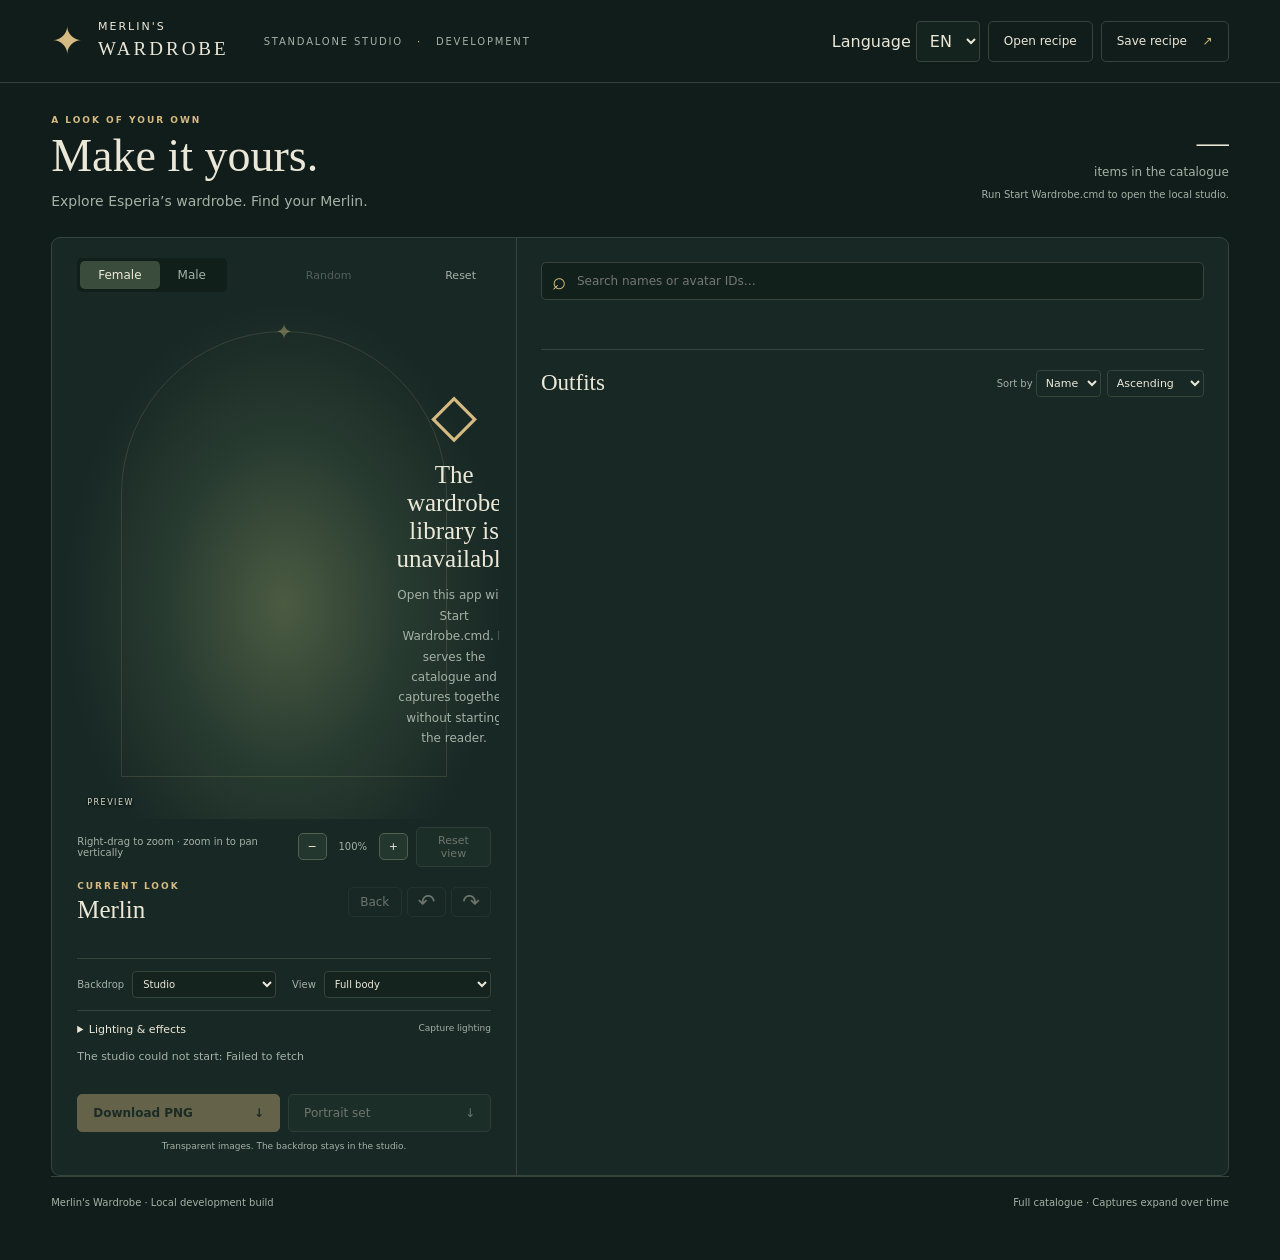
==== site/avatar_creator/index.html @ 342d86f9 "Added Merlin customization (cosmetics) - Added Merlin's Wardrobe under Cosmetics, in 2D and 3D (beta" ====
<!doctype html>
<html lang="en"><head><meta charset="utf-8"><meta name="viewport" content="width=device-width,initial-scale=1"><meta name="theme-color" content="#182825"><title>Merlin's Wardrobe</title><link rel="stylesheet" href="studio.css"><link rel="stylesheet" href="backgrounds.css">
<script>
  if (window.parent !== window && new URLSearchParams(location.search).get('embed') === 'reader') {
    const root = document.documentElement;
    root.classList.add('reader-embedded', 'reader-opening', 'reader-theme-pending');
    const host = window.parent.document.documentElement;
    const palette = getComputedStyle(host);
    const background = palette.getPropertyValue('--bg').trim();
    root.style.setProperty('--wardrobe-opening-bg', background);
    root.style.setProperty('--wardrobe-opening-accent', palette.getPropertyValue('--accent'));
    root.dataset.theme = host.dataset.theme || 'dark';
    document.querySelector('meta[name="theme-color"]').content = background;
    document.title = window.parent.document.getElementById('cosmetics-tab')?.textContent.trim() || 'Cosmetics';
    // Reuse the reader's own copies, wherever its publication keeps them.
    const shared = file => [...window.parent.document.querySelectorAll('link[rel="stylesheet"],script[src]')]
      .map(element => element.href || element.src).find(url => new URL(url).pathname.endsWith('/' + file))
      || '../reader_viewer/' + file;
    for (const file of ['reader_fonts.css', 'reader_theme.css']) {
      const link = document.createElement('link');
      link.rel = 'stylesheet';
      link.href = shared(file);
      if (file === 'reader_theme.css') {
        link.onload = () => root.classList.remove('reader-theme-pending');
        link.onerror = () => {
          // The open reader already has its palette if the shared stylesheet fails to load.
          for (const property of palette) {
            if (property.startsWith('--')) root.style.setProperty(property, palette.getPropertyValue(property));
          }
          root.classList.remove('reader-theme-pending');
        };
      }
      document.head.append(link);
    }
    const theme = document.createElement('script');
    theme.src = shared('reader_theme.js');
    document.head.append(theme);
  }
</script>
<script src="wardrobe.js" defer></script><script src="library-loader.js" defer></script><script src="buffer-view.js" defer></script><script src="clothing-fit.js" defer></script><script src="hair-fit.js" defer></script><script src="locale.js" defer></script><script src="backgrounds.js" defer></script><script src="studio.js" defer></script><script src="../scripts/config.js"></script></head>
<body>
<progress id="reader-opening" aria-label="Loading catalogue…"></progress>
<header class="masthead"><a class="brand" href="index.html" aria-label="Merlin's Wardrobe home"><span class="brand-mark" aria-hidden="true">✦</span><span>MERLIN'S <b>WARDROBE</b></span></a><span class="edition">STANDALONE STUDIO <span>·</span> DEVELOPMENT</span><div class="header-actions"><button id="load-recipe" class="quiet">Open recipe</button><button id="save-recipe" class="quiet">Save recipe <span aria-hidden="true">↗</span></button></div></header>
<main>
  <section class="intro"><div><p class="overline">A LOOK OF YOUR OWN</p><h1>Make it yours.</h1><p>Explore Esperia’s wardrobe. Find your Merlin.</p></div><div class="catalogue-stats"><strong id="total-count">—</strong><span>items in the catalogue</span><small id="capture-count">Loading your wardrobe…</small></div></section>
  <div class="workspace">
    <section class="preview-panel" aria-label="Character preview">
      <div class="preview-top"><div class="gender-switch" role="group" aria-label="Character gender"><button data-gender="female" aria-pressed="true">Female</button><button data-gender="male" aria-pressed="false">Male</button></div><button id="random" type="button" class="subtle" disabled>Random</button><button id="reset" class="subtle" title="Restore a preview-ready starting look">Reset</button></div>
      <div class="stage" id="stage"><div class="stage-decoration" aria-hidden="true">✦</div><canvas id="avatar" width="512" height="768" aria-label="Assembled character preview"></canvas><div id="empty-preview" hidden><span aria-hidden="true">◇</span><h2>Preview data is missing</h2><p>Your selections are kept in the recipe. Choose Preview-ready items or a complete look to see a finished character.</p><button id="find-ready">Choose a complete look</button></div><div id="loading" class="loading" hidden>Preparing your look…</div><div class="stage-caption"><span id="preview-kind">PREVIEW</span><span id="resolution"></span></div></div>
      <div class="preview-navigation" role="group" aria-label="Preview zoom and position"><span>Right-drag to zoom · zoom in to pan vertically</span><button id="zoom-out" type="button" aria-label="Zoom out preview">−</button><output id="zoom-value" aria-live="polite">100%</output><button id="zoom-in" type="button" aria-label="Zoom in preview">+</button><button id="reset-view" type="button" disabled>Reset view</button></div>
      <div class="look-title"><div><p class="overline">CURRENT LOOK</p><h2 id="look-title">Merlin</h2></div><div class="history"><button id="toggle-view" type="button" disabled title="Show back view">Back</button><button id="undo" aria-label="Undo selection" title="Undo" disabled>↶</button><button id="redo" aria-label="Redo selection" title="Redo" disabled>↷</button></div></div>
      <div class="poses" id="poses" role="group" aria-label="Pose"></div>
      <div class="preview-options"><label>Backdrop <select id="backdrop"><option value="studio">Studio</option><option value="light">Light</option><option value="checker">Transparency</option></select></label><label>View <select id="framing"><option value="full">Full body</option><option value="portrait">Portrait</option></select></label></div>
      <label id="fit-control" class="fit-control" hidden>Layer order <select id="clothing-fit" aria-label="Layer order"><option value="clothing">Outfit → Cloak → Back</option><option value="native">Original depth</option></select><small>Tail bases tuck beneath the cloak where it covers the outfit.</small></label>
      <label id="hair-fit-control" class="fit-control" hidden><span><input type="checkbox" id="hair-fit" checked> Keep front hair over collars</span></label>
      <details class="lighting"><summary>Lighting & effects <span id="lighting-caption">Capture lighting</span></summary><fieldset id="light-controls"><label><input type="checkbox" id="rim" checked> Rim lighting</label><label><input type="checkbox" id="bloom" checked> Bloom</label><label><input type="checkbox" id="grade" checked> Color grading</label></fieldset><p id="light-note">Effects use a fixed captured frame.</p></details>
      <p id="preview-status" role="status" aria-live="polite">Loading catalogue…</p>
      <div class="export-row"><button id="export-png" class="primary" disabled>Download PNG <span aria-hidden="true">↓</span></button><button id="export-set" disabled>Portrait set <span aria-hidden="true">↓</span></button></div><small class="export-hint">Transparent images. The backdrop stays in the studio.</small>
    </section>
    <section class="wardrobe-panel" aria-label="Wardrobe catalogue">
      <div class="catalogue-toolbar"><div class="search"><span aria-hidden="true">⌕</span><input id="search" type="search" placeholder="Search names or avatar IDs…" aria-label="Search wardrobe"></div></div>
      <nav id="categories" aria-label="Wardrobe categories"></nav>
      <div class="selection-strip" id="selection-strip" aria-label="Selected parts"></div>
      <div class="results-heading"><div><h2 id="category-title">Outfits</h2><span id="result-count"></span></div><div class="sort-controls"><label class="sort-label">Sort by <select id="sort"><option value="name">Name</option><option value="id">ID</option></select></label><select id="sort-order" aria-label="Sort order"><option value="asc">Ascending</option><option value="desc">Descending</option></select></div></div>
      <div id="color-options" class="color-options" role="group" aria-label="Item colors" hidden></div>
      <div id="items" class="item-grid"></div>
      <div id="no-items" hidden><h3>No matching items</h3><p>Try a Wardrobe starter for supported parts, clear the search, or turn off Preview-ready to browse everything.</p></div>
      <aside id="item-detail" class="item-detail" hidden></aside>
      <div id="compatibility" class="compatibility" hidden></div>
    </section>
  </div>
  <footer><span>Merlin's Wardrobe · Local development build</span><span id="coverage-note">Full catalogue · Captures expand over time</span></footer>
</main>
<input id="recipe-file" type="file" accept=".json,application/json" hidden><p id="toast" role="status" hidden></p><button id="mobile-preview" aria-label="View character preview" hidden>↑ View preview</button>
<dialog id="export-dialog"><form method="dialog"><button class="close-dialog" aria-label="Close export options">×</button><p class="overline">TAKE YOUR LOOK WITH YOU</p><h2>Export portrait set</h2><p id="export-poses"></p><p>The export includes poses available for this look and view.</p><button id="download-zip" type="button" class="primary">Download PNG set (.zip)</button><button id="download-pack" type="button">Download portrait pack (.json)</button><p id="export-status" role="status"></p></form></dialog>
</body></html>
---- site/avatar_creator/studio.css ----
:root{color-scheme:dark;--bg:#111d1b;--panel:#182825;--line:#35453c;--text:#ece8d8;--muted:#a3b2a5;--gold:#d5bb82;--green:#b8ceb5;--ink:#1a2821;font-family:Segoe UI,system-ui,sans-serif}*{box-sizing:border-box}body{margin:0;background:var(--bg);color:var(--text)}button,input,select{font:inherit}button,a,input,select{touch-action:manipulation}button{border:1px solid #506150;border-radius:5px;color:var(--text);background:#24372e;cursor:pointer;padding:11px 15px;transition:background .15s,border-color .15s}button:hover{background:#344b3d;border-color:var(--gold)}button:disabled{cursor:not-allowed;opacity:.4}button:focus-visible,input:focus-visible,select:focus-visible,a:focus-visible{outline:2px solid var(--gold);outline-offset:3px}input,select{background:#14231e;border:1px solid var(--line);color:var(--text);border-radius:4px;padding:9px}input[type=checkbox]{accent-color:var(--gold)}a{color:inherit}h1,h2,h3,p{margin:0}h1,h2,h3{font-family:Georgia,'Times New Roman',serif;font-weight:400}h1{font-size:46px;line-height:1.15;margin:5px 0 10px}h2{font-size:25px}.masthead{height:83px;padding:0 4%;border-bottom:1px solid var(--line);display:flex;align-items:center;gap:35px}.brand{display:flex;align-items:center;gap:13px;text-decoration:none;font-size:11px;letter-spacing:2px;line-height:1.5}.brand b{display:block;font-family:Georgia,serif;font-size:19px;letter-spacing:3px;font-weight:400}.brand-mark{font-size:38px;color:var(--gold)}.edition{font-size:10px;letter-spacing:1.8px;color:var(--muted)}.edition span{color:var(--gold);padding:0 9px}.header-actions{margin-left:auto;display:flex;gap:8px}.quiet{background:none;border-color:var(--line);font-size:12px}.quiet span{margin-left:12px;color:var(--gold)}main{max-width:1540px;margin:0 auto;padding:32px 4%}.intro{display:flex;justify-content:space-between;align-items:center;padding-bottom:28px}.intro>div>p:last-child{font-size:14px;color:var(--muted)}.overline{font-size:9px;font-weight:600;letter-spacing:2px;color:var(--gold)}.catalogue-stats{text-align:right;display:flex;flex-direction:column;gap:4px;font-size:12px;color:var(--muted)}.catalogue-stats strong{font-family:Georgia,serif;color:var(--text);font-size:32px;font-weight:400}.catalogue-stats small{margin-top:6px;font-size:10px}.workspace{display:grid;grid-template-columns:minmax(320px,.85fr) minmax(500px,1.3fr);align-items:start;border:1px solid var(--line);border-radius:9px;overflow:hidden;background:var(--panel)}.preview-panel{padding:20px 25px 24px;border-right:1px solid var(--line);min-width:0}.preview-top{display:flex;justify-content:space-between;align-items:center}.gender-switch{display:flex;padding:3px;background:#101f1a;border-radius:5px}.gender-switch button{padding:7px 18px;background:none;border:0;font-size:12px;color:var(--muted)}.gender-switch button[aria-pressed=true]{background:#3a4c3c;color:var(--text)}.subtle{font-size:11px;background:none;border:0;color:var(--muted)}.stage{height:510px;position:relative;overflow:hidden;background:radial-gradient(ellipse at 50% 58%,#4b5b42 0%,#283b30 39%,#182825 72%);margin:16px -8px 0;display:flex;justify-content:center;align-items:center;border-radius:180px 180px 4px 4px}.stage:before{content:'';position:absolute;inset:22px 12% 42px;border:1px solid #a6ab7430;border-radius:180px 180px 0 0;pointer-events:none}.stage-decoration{position:absolute;top:11px;font-size:21px;color:#c6b77b70}.stage canvas{height:100%;width:100%;object-fit:contain;position:relative;z-index:1;transition:transform .2s}.stage.portrait canvas{transform:scale(2.65);transform-origin:50% 24%}.stage.light{background:radial-gradient(ellipse,#f3efdf,#c2cdbb)}.stage.checker{background:repeating-conic-gradient(#9da597 0% 25%,#c0c8b7 0% 50%) 50% /22px 22px}.stage-caption{position:absolute;bottom:12px;left:18px;right:18px;display:flex;justify-content:space-between;font-size:8px;letter-spacing:1.5px;color:#d4ddc9;z-index:2;pointer-events:none;text-shadow:0 1px 3px #000}.loading{position:absolute;z-index:5;top:45%;background:#14231ef0;padding:18px 22px;border-radius:7px;color:var(--gold);font-size:12px}.look-title{display:flex;align-items:center;justify-content:space-between;margin-top:10px}.look-title h2{font-size:25px;margin-top:5px}.history{display:flex;gap:5px}.history button{font-size:21px;padding:2px 10px;background:transparent;border-color:var(--line)}.poses{display:flex;gap:5px;margin:18px 0 16px}.poses button{flex:1;padding:8px 3px;font-size:10px;background:transparent;border-color:var(--line)}.poses button[aria-pressed=true]{color:var(--gold);border-color:var(--gold);background:#354333}.preview-options{display:flex;gap:16px;padding:12px 0;border-top:1px solid var(--line);font-size:10px;color:var(--muted)}.preview-options label{display:flex;align-items:center;gap:8px;flex:1}.preview-options select{min-width:0;width:100%;font-size:10px;padding:6px}.lighting{border-top:1px solid var(--line);font-size:11px;padding-top:12px}.lighting summary{cursor:pointer}.lighting summary span{float:right;color:var(--muted);font-size:9px}.lighting fieldset{border:0;display:flex;gap:10px;padding:12px 0}.lighting p{font-size:10px;line-height:1.5;color:var(--muted);margin-bottom:10px}#preview-status{font-size:11px;line-height:1.5;color:var(--muted);min-height:35px;margin:13px 0 10px}.export-row{display:flex;gap:8px}.export-row button{font-size:12px;flex:1;display:flex;justify-content:space-between}.primary{background:var(--gold);color:#233023;border-color:var(--gold);font-weight:600}.primary:hover{background:#e6d3a8;color:#15241c}.export-hint{font-size:9px;display:block;text-align:center;color:var(--muted);margin-top:9px}.wardrobe-panel{padding:24px;min-width:0}.catalogue-toolbar{display:flex;align-items:center;gap:15px}.search{display:flex;flex:1;align-items:center;background:#11201b;border:1px solid var(--line);border-radius:5px;padding:0 10px;min-width:0}.search>span{font-size:24px;color:var(--gold)}.search input{width:100%;background:transparent;border:0;padding:11px;font-size:12px;min-width:0}.ready-toggle{font-size:11px;white-space:nowrap;display:flex;align-items:center;gap:5px}#categories{display:flex;gap:6px;flex-wrap:wrap;margin:19px 0 15px}#categories button{padding:8px 12px;font-size:11px;border-color:transparent;background:transparent;color:var(--muted)}#categories button[aria-current=true]{background:#d5bb82;color:var(--ink)}#categories button[data-category=presets]{border-color:#687251;color:var(--gold)}#categories button[data-category=presets][aria-current=true]{color:var(--ink)}.selection-strip{display:flex;gap:5px;flex-wrap:wrap;padding-bottom:15px;border-bottom:1px solid var(--line)}.selection-chip{display:flex;align-items:center;gap:5px;border:1px solid #405641;background:#203527;padding:4px 8px;border-radius:3px;font-size:9px;color:#d0d9c8}.selection-chip img{width:22px;height:22px;object-fit:contain}.selection-chip .clear{border:0;background:none;padding:0 0 0 4px;font-size:14px;color:var(--muted)}.results-heading{display:flex;align-items:center;justify-content:space-between;margin:20px 0 14px}.results-heading>div{display:flex;align-items:baseline;gap:10px}.results-heading h2{font-size:23px}.results-heading span{font-size:10px;color:var(--muted)}.sort-label{font-size:10px;color:var(--muted)}.sort-label select{font-size:10px;padding:5px;background:transparent;border:0}.item-grid{display:grid;grid-template-columns:repeat(4,minmax(0,1fr));gap:10px;align-content:start;max-height:650px;overflow-y:auto;padding:2px 6px 6px 2px;scrollbar-width:thin;scrollbar-color:#607454 transparent}.item-card{position:relative;min-width:0;padding:0;overflow:hidden;background:#20322a;border:1px solid #3c4e3f;text-align:left;display:flex;flex-direction:column;min-height:157px;border-radius:6px}.item-card:hover{background:#324836}.item-card[aria-pressed=true]{border-color:var(--gold);box-shadow:0 0 0 1px var(--gold)}.item-card[aria-pressed=true]:after{content:'✓';position:absolute;right:7px;top:7px;width:19px;height:19px;border-radius:50%;background:var(--gold);color:#1c2b20;font-size:12px;text-align:center;line-height:19px}.item-art{height:105px;width:100%;display:flex;align-items:center;justify-content:center;background:radial-gradient(ellipse at 50% 65%,#68775b55,transparent 70%)}.item-art img{width:92%;height:96%;object-fit:contain}.item-card.preset .item-art{height:160px}.item-card.preset .item-art img{width:100%;height:150%;object-fit:contain;object-position:50% 10%;align-self:start}.item-card.preset .item-art{overflow:hidden}.fallback-icon{font-family:Georgia,serif;font-size:35px;color:var(--gold)}.item-name{font-size:11px;line-height:1.3;padding:6px 9px 3px;display:block;word-break:break-word}.item-state{font-size:8px;color:#b0baab;padding:0 9px 9px;display:block;margin-top:auto}.item-state.ready{color:#d4c293}.item-state.retired{color:#c9a794}.item-detail{border-top:1px solid var(--line);margin-top:17px;padding-top:15px;font-size:11px;line-height:1.6;color:var(--muted)}.item-detail strong{font-family:Georgia,serif;color:var(--text);font-size:17px;font-weight:400;display:block}.item-detail small{display:block;font-size:9px;margin-top:7px;overflow-wrap:anywhere}.item-detail .detail-meta{display:flex;gap:10px;color:var(--gold);margin:4px 0 8px;font-size:9px}.compatibility{margin-top:14px;padding:12px;background:#60442a40;border:1px solid #826744;font-size:11px;line-height:1.5;color:#dfc193}#no-items{padding:40px 10px;color:var(--muted)}#no-items h3{font-size:22px;margin-bottom:8px}#no-items p{font-size:12px}footer{border-top:1px solid var(--line);padding:20px 0;color:var(--muted);font-size:10px;display:flex;justify-content:space-between}#empty-preview{text-align:center;position:relative;z-index:3;padding:30px;max-width:330px}#empty-preview>span{font-size:60px;color:var(--gold)}#empty-preview h2{font-size:25px;margin:12px 0}#empty-preview p{font-size:12px;line-height:1.7;color:var(--muted)}#empty-preview button{margin-top:20px;font-size:11px}#toast{position:fixed;bottom:22px;left:50%;transform:translateX(-50%);z-index:30;background:var(--gold);color:var(--ink);padding:13px 24px;border-radius:6px;box-shadow:0 4px 25px #0006;max-width:90vw;font-size:12px}dialog{max-width:450px;width:90vw;background:var(--panel);border:1px solid var(--gold);border-radius:9px;color:var(--text);padding:30px}dialog::backdrop{background:#07110de0}dialog h2{font-size:30px;margin:10px 0 17px}dialog p:not(.overline){font-size:12px;line-height:1.6;color:var(--muted);margin-bottom:18px}dialog button:not(.close-dialog){width:100%;margin-top:10px}.close-dialog{position:absolute;right:8px;top:5px;border:0;background:none;font-size:23px}[hidden]{display:none!important}
@media(min-width:1450px){.stage{height:590px}.item-grid{max-height:740px}}
@media(max-width:1100px){.workspace{grid-template-columns:minmax(300px,.8fr) minmax(380px,1fr)}.item-grid{grid-template-columns:repeat(3,minmax(0,1fr))}.wardrobe-panel{padding:20px 15px}.preview-panel{padding:20px 16px}.edition{display:none}.ready-toggle{font-size:10px}.catalogue-toolbar{gap:8px}.stage{height:470px}}
@media(max-width:760px){main{padding:24px 4%}.masthead{height:70px;gap:10px}.brand{font-size:8px;letter-spacing:1px}.brand b{font-size:14px;letter-spacing:2px}.brand-mark{font-size:28px}.header-actions{gap:5px}.quiet{font-size:10px;padding:8px}.quiet span{display:none}h1{font-size:36px}.intro{gap:10px}.intro>div>p:last-child{font-size:12px;max-width:190px;line-height:1.6}.catalogue-stats strong{font-size:26px}.catalogue-stats{font-size:9px;max-width:135px}.catalogue-stats small{font-size:9px;line-height:1.6}.workspace{display:block}.preview-panel{border-right:0;border-bottom:1px solid var(--line)}.stage{height:420px;max-width:400px;margin:12px auto 0}.look-title{margin-top:4px}.wardrobe-panel{padding:20px 15px}.item-grid{grid-template-columns:repeat(3,minmax(0,1fr));max-height:650px}.catalogue-toolbar{flex-wrap:wrap}.search{min-width:180px}#categories{gap:3px}#categories button{font-size:10px;padding:8px}.ready-toggle{font-size:11px}.sort-label{font-size:9px}.sort-label select{max-width:125px}.results-heading h2{font-size:21px}footer{gap:15px;font-size:9px;line-height:1.6}.item-art{height:95px}.item-card{min-height:148px}.item-name{font-size:10px}}
.ready-download{display:block;text-align:center;border:1px solid var(--gold);border-radius:4px;padding:12px;margin-top:15px;font-size:12px;color:var(--gold)}
.capture-progress-link{font-size:10px;color:var(--gold);margin-top:8px;text-underline-offset:3px}
.library-refresh{font-size:10px;padding:4px 7px;background:transparent;color:var(--gold);margin-top:6px;align-self:flex-end}
.reader-embedded .library-refresh{color:var(--accent)}
.color-options{display:flex;align-items:center;flex-wrap:wrap;gap:8px 16px;padding:9px 12px;margin-bottom:10px;border:1px solid var(--line);border-radius:6px;background:#20322a}
.color-caption{font-size:12px;color:var(--gold)}
.color-swatches{display:flex;flex-wrap:wrap;gap:6px}
.color-swatch{display:grid;place-items:center;width:34px;height:34px;padding:2px;border:1px solid #9ba999;border-radius:50%;background:#34483d;overflow:hidden}
.color-swatch img{width:100%;height:100%;object-fit:cover;border-radius:50%}
.color-swatch[aria-pressed=true]{border-color:var(--gold);box-shadow:0 0 0 1px var(--gold)}
.color-swatch:focus-visible{outline:2px solid #fff;outline-offset:2px}
.color-count{position:absolute;left:5px;top:5px;padding:3px 5px;border-radius:4px;background:#172620e6;color:#f6e6bd;font-size:9px;line-height:1.2}
.stage:not(.portrait) canvas{transform:scale(1.18);transform-origin:50% 52%}#mobile-preview{display:none}@media(max-width:760px){#mobile-preview{display:block;position:fixed;right:16px;bottom:16px;z-index:20;background:var(--gold);color:var(--ink);box-shadow:0 4px 18px #0008;font-size:12px}}

#reader-opening {display:none}
:root:is(.reader-opening,.reader-theme-pending), :root:is(.reader-opening,.reader-theme-pending) body {background:var(--wardrobe-opening-bg,transparent)}
:root:is(.reader-opening,.reader-theme-pending) body > :not(#reader-opening) {display:none}
:root:is(.reader-opening,.reader-theme-pending) #reader-opening {display:block;width:6rem;height:.3rem;margin:1rem auto;accent-color:var(--wardrobe-opening-accent)}
.reader-embedded{--gold:var(--accent);--green:var(--success);font-family:var(--reader-font,system-ui,sans-serif)}
.reader-embedded .masthead,.reader-embedded footer,.reader-embedded #mobile-preview{display:none}
.reader-embedded main{padding:12px 4px 30px}
.reader-embedded .intro{display:grid;grid-template-columns:minmax(0,1fr) auto;gap:10px 20px;padding-bottom:18px}
.reader-embedded h1,.reader-embedded h2,.reader-embedded h3,.reader-embedded .catalogue-stats strong{font-family:inherit;font-weight:600}
.reader-embedded h1{font-size:clamp(26px,4vw,36px)}
.reader-embedded .header-actions{grid-column:1/-1;margin-left:0;flex-wrap:wrap}
.reader-embedded .workspace{border-radius:6px}
.reader-embedded :is(button,input,select){background:var(--control);border-color:var(--line);color:var(--ink)}
.reader-embedded :is(.quiet,.subtle,.history button,.poses button,.search input,.sort-label select){background:transparent}
.reader-embedded button:hover,.reader-embedded .item-card:hover{background:var(--control-hover);border-color:var(--accent)}
.reader-embedded :is(.search,.gender-switch,.item-card,.selection-chip,.color-options){background:var(--panel-strong);border-color:var(--line);color:var(--ink)}
.reader-embedded .gender-switch button[aria-pressed=true]{background:var(--control-hover);color:var(--ink)}
.reader-embedded :is(.primary,#categories button[aria-current=true]),.reader-embedded .item-card[aria-pressed=true]::after{background:var(--accent);color:var(--accent-ink)}
.reader-embedded .item-card[aria-pressed=true]{border-color:var(--accent)}
.reader-embedded .item-state{color:var(--muted)}
.reader-embedded .item-state.ready{color:var(--success)}
.reader-embedded .item-art{background:radial-gradient(ellipse at 50% 65%,rgba(var(--accent-rgb),.14),transparent 70%)}
.reader-embedded .stage:not(.checker):not(.light){background:radial-gradient(ellipse,var(--control-hover),var(--surface-low));border-radius:6px}
.reader-embedded .stage::before,.reader-embedded .stage-decoration{display:none}
.reader-embedded :is(.loading,dialog){background:var(--panel-strong);color:var(--ink);border-color:var(--line)}
.results-heading{flex-wrap:wrap;gap:8px}
.results-heading .sort-controls{display:flex;align-items:center;gap:6px}
.sort-controls select,.reader-embedded .sort-controls select,.sort-controls select option{background:var(--control,var(--panel));color:var(--text);border:1px solid var(--line);font-size:11px}
.sort-controls select{padding:5px}

.history #toggle-view{font-size:12px;min-width:54px;padding:5px 10px}


.fit-control{display:grid;grid-template-columns:auto minmax(0,1fr);align-items:center;gap:7px 12px;margin:0 0 14px;font-size:11px;color:var(--muted)}.fit-control select{width:100%;min-width:0;font-size:11px;color:var(--text)}.fit-control small{grid-column:1/-1;line-height:1.45;font-size:10px}

/* Inspection only: exports keep their native capture framing. */
.stage:not(.portrait) canvas{transform:translate(var(--preview-x,0px),var(--preview-y,0px)) scale(calc(1.18 * var(--preview-zoom,1)))}
.stage.portrait canvas{transform:translate(var(--preview-x,0px),var(--preview-y,0px)) scale(calc(2.65 * var(--preview-zoom,1)))}
.stage canvas{cursor:default;touch-action:pan-y;transition:none}.stage.pannable canvas{cursor:grab;touch-action:none}.stage.dragging canvas{cursor:grabbing}
.preview-navigation{display:flex;align-items:center;justify-content:flex-end;gap:8px;margin:8px 0 14px;color:var(--muted);font-size:10px}.preview-navigation>span{margin-right:auto}.preview-navigation button{font-size:11px;padding:6px 9px}.preview-navigation output{min-width:36px;text-align:center;font-variant-numeric:tabular-nums}

/* Let the icon determine the thumbnail shape; keep labels outside its artwork. */
.item-grid{grid-template-columns:repeat(auto-fill,minmax(min(100%,120px),1fr));align-items:start;gap:12px}
.item-card{min-height:0;align-self:start}
.item-card .item-art,.item-card.preset .item-art{display:block;height:auto;min-height:0;background:none;overflow:hidden}
.item-card .item-art img{display:block;width:100%;height:auto;aspect-ratio:auto 115 / 144;object-fit:contain;max-width:none;max-height:none}
.item-card.preset .item-art img{width:100%;height:auto;aspect-ratio:auto 2 / 3;object-position:center;align-self:auto}
.item-art.fallback-icon,.item-art>.fallback-icon{display:grid;place-items:center;aspect-ratio:115 / 144}
.item-card .item-name{padding:9px 10px 5px;font-size:12px;line-height:1.35;white-space:normal;word-break:normal;overflow-wrap:anywhere;flex-shrink:0}
.item-card .item-state{padding:0 10px 10px;font-size:10px;line-height:1.4;white-space:normal;overflow-wrap:anywhere;flex-shrink:0}
.item-card .item-name{line-height:16px}
.item-grid{align-items:stretch}.item-card{align-self:stretch}

/* Reader application actions replace file export controls. */
.reader-embedded .export-row,.reader-embedded .export-hint,.reader-embedded .header-actions,
.reader-embedded .catalogue-stats > :not(.library-refresh),.reader-embedded main > footer {display:none}
.reader-use-bar {display:flex;align-items:center;flex-wrap:wrap;gap:10px;margin:0 0 20px;padding:12px;border:1px solid var(--line);border-radius:8px;background:var(--panel)}
.reader-use-bar label {flex:1;display:flex;align-items:center;gap:12px;font-size:14px}
.reader-use-bar input {min-width:0;flex:1}
.reader-use-bar #reader-use {min-width:140px}
.reader-use-bar p:empty{display:none}
.reader-use-bar p {font-size:13px;color:var(--muted);margin:0;flex-basis:100%}

@media(max-width:600px){.reader-use-bar label{flex-basis:100%}.reader-use-bar #reader-use{flex:1}}


/* Reader header: title, look name and actions share one row. */
.reader-embedded .intro{display:flex;align-items:center;flex-wrap:wrap;gap:10px 16px;padding-bottom:12px}
.reader-embedded .intro>div:first-child{flex:0 0 auto}
.reader-embedded .intro>div:first-child>p{display:none}
.reader-embedded .intro h1{font-size:clamp(22px,2.3vw,28px);margin:0;white-space:nowrap}
.reader-embedded .reader-use-bar{flex:1 1 440px;margin:0;padding:8px 10px}
.reader-embedded .reader-use-bar label{font-size:13px}
.reader-embedded .reader-use-bar :is(input,button){padding-block:7px}
.reader-embedded .catalogue-stats{flex:0 0 auto}
.reader-embedded .library-refresh{margin:0;align-self:center}
/* Zoom controls float in the stage corner. */
.reader-embedded .stage .preview-navigation{position:absolute;z-index:4;top:10px;right:10px;margin:0;gap:4px;padding:3px;border-radius:6px;background:rgba(var(--panel-rgb),.78)}
.reader-embedded .stage .preview-navigation button{padding:4px 8px}

/* Tall enough readers: the wardrobe fits the window; only its panels scroll. */
.reader-fit,.reader-fit body{height:100%;overflow:hidden}
.reader-fit main{height:100%;max-width:none;display:flex;flex-direction:column;padding:0 2px 2px}
.reader-fit .intro{flex-shrink:0}
.reader-fit .workspace{flex:1;min-height:0;align-items:stretch;grid-template-rows:minmax(0,1fr)}
.reader-fit :is(.preview-panel,.wardrobe-panel){display:flex;flex-direction:column;min-height:0;overflow-y:auto;overscroll-behavior-y:contain;scrollbar-width:thin}
.reader-fit :is(.preview-panel,.wardrobe-panel)>*{flex-shrink:0}
.reader-fit .preview-panel{padding:12px 16px 14px}
.reader-fit .stage{flex:1 1 0;min-height:260px;height:auto;margin-top:10px}
.reader-fit .look-title{margin-top:8px}
.reader-fit .look-title h2{font-size:20px;margin-top:2px}
.reader-fit .poses{margin:8px 0 10px}
.reader-fit .preview-options{padding:8px 0}
.reader-fit .fit-control{margin-bottom:8px}
.reader-fit .lighting{padding-top:8px}
.reader-fit .lighting fieldset{padding:8px 0}
.reader-fit #preview-status{min-height:0;margin:8px 0 0}
.reader-fit #preview-status:empty{display:none}
.reader-fit .wardrobe-panel{padding:14px 16px}
.reader-fit #categories{margin:12px 0 10px}
.reader-fit .selection-strip{padding-bottom:10px}
.reader-fit .results-heading{margin:10px 0 8px}
.reader-fit .item-grid{flex:1 1 0;min-height:180px;max-height:none;grid-auto-rows:max-content}
.reader-fit #no-items{flex:1 1 0;padding:24px 10px}
.reader-fit .item-detail{max-height:min(150px,24%);overflow-y:auto;margin-top:10px;padding-top:10px;scrollbar-width:thin}
.reader-fit .compatibility{margin-top:10px;padding:8px 12px}

/* Preview controls float over the stage; phone-only controls stay hidden on wide frames. */
.reader-embedded .stage .preview-top{position:absolute;z-index:4;top:10px;left:10px;gap:8px;justify-content:flex-start}
.reader-embedded .stage .preview-top .subtle{background:rgba(var(--panel-rgb),.78);border-radius:6px;padding:7px 10px}
.view-options,.category-back,.category-pick,#reader-back .back-arrow{display:none}
.history .view-options{font-size:12px;padding:5px 10px}
.history :is(#export-png,#savePng){font-size:12px;padding:5px 10px;white-space:nowrap}
.category-back{font-size:20px;line-height:1;padding:4px 11px 7px;align-self:center}

/* Phone frames: the preview stays in the top half; the wardrobe below goes
   from categories (with the current choice) to that category's items. */
@media(max-width:760px){
  .reader-fit main{padding:0}
  .reader-fit .intro{flex-wrap:nowrap;gap:6px;padding-bottom:6px}
  .reader-fit .intro>div:first-child,.reader-fit .catalogue-stats{display:none}
  .reader-fit .reader-use-bar{flex:1;min-width:0;flex-wrap:wrap;gap:6px;margin:0;padding:0;border:0;background:none}
  .reader-fit .reader-use-bar label{flex:1 1 0;min-width:0;gap:0;font-size:0}
  .reader-fit .reader-use-bar input{font-size:13px;padding:8px 9px}
  .reader-fit .reader-use-bar button{padding:8px 11px;font-size:13px}
  .reader-fit .reader-use-bar #reader-use{flex:0 0 auto;min-width:0}
  .reader-fit #reader-back .back-text{display:none}
  .reader-fit #reader-back .back-arrow{display:inline;font-size:20px;line-height:1}
  .reader-fit #reader-back{padding:5px 12px 7px}
  .reader-fit .reader-use-bar p{font-size:12px}
  .reader-fit .workspace{display:flex;flex-direction:column;position:relative}
  .reader-fit .preview-panel{flex:0 0 48%;overflow:hidden;border-right:0;border-bottom:1px solid var(--line);padding:6px 8px 8px;display:grid;grid-template-columns:auto minmax(0,1fr);grid-template-rows:minmax(0,1fr) auto;gap:6px}
  .reader-fit .stage{grid-column:1/-1;min-height:0;height:auto;max-width:none;margin:0}
  .reader-fit .stage .preview-top{position:static}
  .reader-fit .stage .gender-switch{position:absolute;z-index:4;top:6px;left:6px}
  .reader-fit .stage #reset{position:absolute;z-index:4;bottom:6px;left:6px}
  .reader-fit .stage .preview-navigation{top:auto;bottom:6px;right:6px}
  .reader-fit .stage .preview-navigation output{display:none}
  .reader-fit .stage .gender-switch button{padding:6px 11px}
  .reader-fit .stage-caption{display:none}
  /* One row under the stage: options and history, then the poses. */
  .reader-fit .look-title{margin:0}
  .reader-fit .look-title>div:first-child{display:none}
  .reader-fit .history{gap:4px}
  .reader-fit .history button{padding:3px 8px}
  .reader-fit .history #toggle-view{min-width:0}
  .reader-fit .history :is(#export-png,#savePng){padding:3px 10px;font-size:15px}
  .reader-fit .history .download-text{display:none}
  .reader-fit .view-options{display:inline-block}
  .reader-fit .poses{margin:0;overflow-x:auto;scrollbar-width:none}
  .reader-fit .poses button{flex:0 0 auto;padding:7px 11px}
  .reader-fit #preview-status{display:none}
  .reader-fit .wardrobe-panel{flex:1 1 0;min-height:0;padding:8px 8px 10px}
  .reader-fit .wardrobe-panel[data-level=categories]>:not(#categories,.selection-strip){display:none}
  .reader-fit .wardrobe-panel[data-level=items]>:is(#categories,.selection-strip,.item-detail){display:none}
  .reader-fit #categories{display:grid;grid-template-columns:repeat(2,minmax(0,1fr));gap:6px;margin:0 0 10px}
  .reader-fit #categories button{display:flex;flex-direction:column;align-items:flex-start;gap:2px;min-width:0;padding:9px 11px;font-size:13px;text-align:left;border:1px solid var(--line);background:var(--panel-strong);color:var(--text)}
  .reader-fit #categories button[aria-current=true]{border-color:var(--gold)}
  .reader-fit #categories button[data-category=presets]{grid-column:1/-1}
  .reader-fit .category-pick{display:block;max-width:100%;font-size:11px;color:var(--muted);white-space:nowrap;overflow:hidden;text-overflow:ellipsis}
  .reader-fit #categories button[aria-current=true] .category-pick{color:inherit;opacity:.8}
  .reader-fit .selection-strip{border-bottom:0;padding-bottom:0}
  .reader-fit .category-back{display:inline-block}
  .reader-fit .catalogue-toolbar{gap:8px}
  .reader-fit .search>span{font-size:18px}
  .reader-fit .search input{padding:6px 8px}
  .reader-fit .ready-toggle{font-size:12px}
  .reader-fit .results-heading{flex-wrap:nowrap;margin:6px 0 6px;gap:6px}
  .reader-fit .results-heading>div{min-width:0;gap:6px}
  .reader-fit .results-heading h2{font-size:17px;white-space:nowrap}
  .reader-fit .results-heading span{white-space:nowrap}
  .reader-fit .category-back{padding:2px 10px 5px}
  .reader-fit .sort-label{font-size:0}
  .reader-fit .sort-controls select{font-size:11px;padding:3px 4px}
  .reader-fit .color-options{flex-wrap:nowrap;overflow-x:auto;gap:6px;padding:5px 6px;margin-bottom:6px;scrollbar-width:none}
  .reader-fit .color-caption{display:none}
  .reader-fit .color-swatches{flex-wrap:nowrap}
  .reader-fit .color-swatch{flex:0 0 auto;width:30px;height:30px}
  .reader-fit .item-grid{grid-template-columns:repeat(auto-fill,minmax(72px,1fr));gap:6px;min-height:0}
  .reader-fit .item-card .item-name{font-size:11px;line-height:14px;padding:5px 6px 6px}
  .reader-fit .item-card .item-state{display:none}
  .reader-fit #categories button{padding:7px 10px}
}


/* Reader font size: wardrobe text follows the reader setting (--wardrobe-text);
   the small preview controls keep their size so their row never wraps. */
.reader-embedded .intro h1{font-size:calc(clamp(22px,2.3vw,28px) * var(--wardrobe-text,1))}
.reader-embedded .reader-use-bar label{font-size:calc(13px * var(--wardrobe-text,1))}
.reader-embedded .reader-use-bar p{font-size:calc(13px * var(--wardrobe-text,1))}
.reader-embedded .look-title h2{font-size:calc(20px * var(--wardrobe-text,1))}
.reader-embedded .preview-options,.reader-embedded .preview-options select{font-size:calc(10px * var(--wardrobe-text,1))}
.reader-embedded :is(.lighting,.fit-control,.fit-control select,#preview-status){font-size:calc(11px * var(--wardrobe-text,1))}
.reader-embedded .fit-control small{font-size:calc(10px * var(--wardrobe-text,1))}
.reader-embedded .search input{font-size:calc(12px * var(--wardrobe-text,1))}
.reader-embedded .ready-toggle{font-size:calc(11px * var(--wardrobe-text,1))}
.reader-embedded #categories button{font-size:calc(11px * var(--wardrobe-text,1))}
.reader-embedded .selection-chip{font-size:calc(10px * var(--wardrobe-text,1))}
.reader-embedded .results-heading h2{font-size:calc(23px * var(--wardrobe-text,1))}
.reader-embedded .results-heading span{font-size:calc(10px * var(--wardrobe-text,1))}
.reader-embedded .sort-controls select{font-size:calc(11px * var(--wardrobe-text,1))}
.reader-embedded .color-caption{font-size:calc(12px * var(--wardrobe-text,1))}
.reader-embedded .item-card .item-name{line-height:calc(16px * var(--wardrobe-text,1))}
.reader-embedded .item-card .item-state{font-size:calc(10px * var(--wardrobe-text,1));line-height:1.4}
.reader-embedded .item-detail{font-size:calc(11px * var(--wardrobe-text,1))}
.reader-embedded .item-detail strong{font-size:calc(17px * var(--wardrobe-text,1))}
.reader-embedded .item-detail :is(small,.detail-meta){font-size:calc(9px * var(--wardrobe-text,1))}
.reader-embedded .compatibility{font-size:calc(11px * var(--wardrobe-text,1))}
.reader-embedded #no-items h3{font-size:calc(22px * var(--wardrobe-text,1))}
.reader-embedded #no-items p{font-size:calc(12px * var(--wardrobe-text,1))}
@media(max-width:760px){
  .reader-embedded.reader-fit .reader-use-bar label{font-size:0}
  .reader-embedded.reader-fit .reader-use-bar input{font-size:calc(13px * var(--wardrobe-text,1))}
  .reader-embedded.reader-fit .reader-use-bar p{font-size:calc(12px * var(--wardrobe-text,1))}
  .reader-embedded.reader-fit #categories button{font-size:calc(13px * var(--wardrobe-text,1))}
  .reader-embedded.reader-fit .category-pick{font-size:calc(11px * var(--wardrobe-text,1))}
  .reader-embedded.reader-fit .results-heading h2{font-size:calc(17px * var(--wardrobe-text,1))}
  .reader-embedded.reader-fit .ready-toggle{font-size:calc(12px * var(--wardrobe-text,1))}
  .reader-embedded.reader-fit .item-card .item-name{line-height:calc(14px * var(--wardrobe-text,1))}
}


/* Reader mode: only the character, categories, items and a short row of
   actions. Studio internals stay in the standalone studio. */
.reader-embedded :is(.stage-caption,.library-refresh,.selection-strip,.sort-label,#sort-order){display:none}
.reader-embedded .item-card:not(.preset) .item-state{display:none}
.reader-embedded .item-detail :is(.detail-meta,small,p:not(:first-of-type)){display:none}
.reader-embedded #preview-status:not([data-problem]){display:none}
.reader-embedded #preview-status[data-problem]{display:block;color:var(--danger,#d9a37a)}
/* Options: shown on demand, inline on wide frames. */
.reader-embedded .view-options{display:inline-block}
/* Fewer outlines: quiet actions, a tab row for poses, borderless cards. */
.reader-embedded .reader-use-bar{border:0;background:none;padding:0}
.reader-embedded .history{gap:2px}
.reader-embedded .history button{border-color:transparent;background:transparent}
.reader-embedded .history button:hover:not(:disabled){background:var(--control-hover);border-color:transparent}
.reader-embedded .history .view-options[aria-expanded=true]{color:var(--accent)}
.reader-embedded .poses{flex:none;min-width:0;flex-wrap:nowrap;gap:2px;margin:10px 0 0;border-bottom:1px solid var(--line);overflow-x:auto;overflow-y:hidden;overscroll-behavior-x:contain;scrollbar-width:none}
.reader-embedded .poses::-webkit-scrollbar{display:none}
.reader-embedded .poses button{flex:none;white-space:nowrap;border:0;border-bottom:2px solid transparent;border-radius:0;background:transparent;color:var(--muted);padding:7px 10px}
.reader-embedded .poses button:focus-visible{outline-offset:-2px}
.reader-embedded .poses button:hover:not(:disabled){background:transparent;color:var(--ink);border-color:transparent;border-bottom-color:var(--line)}
.reader-embedded .poses button[aria-pressed=true]{background:transparent;color:var(--accent);border-bottom-color:var(--accent)}
.reader-embedded .item-grid .item-card{border-color:transparent}
.reader-embedded .item-grid .item-card:hover{border-color:transparent;background:var(--control-hover)}
.reader-embedded .item-grid .item-card[aria-pressed=true]{border-color:var(--accent)}
.reader-embedded .search{border-color:transparent}
.reader-embedded .sort-controls select{border-color:transparent}
@media(max-width:760px){
  .reader-embedded.reader-fit .poses{margin:0;border-bottom:0}
  .reader-embedded.reader-fit .poses button{flex:0 0 auto}
  .reader-embedded.reader-fit #categories button{border-color:transparent}
  .reader-embedded.reader-fit .wardrobe-panel[data-level=categories] #categories{margin-bottom:0}
}


/* Wide frames: categories on one row that scrolls sideways. */
@media(min-width:761px){
  .reader-embedded #categories{flex-wrap:nowrap;overflow-x:auto;overscroll-behavior-x:contain;scrollbar-width:thin;scrollbar-color:var(--line) transparent;padding-bottom:4px}
  .reader-embedded #categories button{flex:0 0 auto;white-space:nowrap}
}
.reader-embedded .look-title{gap:10px}.reader-embedded .look-title>div{min-width:0}.reader-embedded .look-title h2{white-space:nowrap;overflow:hidden;text-overflow:ellipsis}


/* Colours sit in the heading row, between the title and the sort menu. */
.reader-embedded .results-heading{flex-wrap:wrap;align-items:center}
.reader-embedded .results-heading>.color-options{flex:1 1 auto;justify-content:flex-end;flex-wrap:wrap;gap:4px 10px;margin:0;padding:0;border:0;background:none}
.reader-embedded .results-heading .color-caption{font-size:calc(12px * var(--wardrobe-text,1));color:var(--accent)}
.reader-embedded .results-heading .color-swatches{gap:5px}
.reader-embedded .results-heading .color-swatch{width:28px;height:28px}
@media(max-width:760px){
  /* Phones: the colours take a full-width line under the title and sort. */
  .reader-embedded.reader-fit .results-heading{flex-wrap:wrap}
  .reader-embedded.reader-fit .results-heading>.color-options{order:3;flex:1 1 100%;justify-content:flex-start;flex-wrap:nowrap;overflow-x:auto}
}


/* Title in the reader's heading style; colour name centred with its swatches;
   the category row scrolls without a visible scrollbar. */
.reader-embedded .intro h1{font-family:var(--reader-heading-font,var(--reader-font));font-weight:600;color:var(--accent)}
.reader-embedded .results-heading>.color-options{align-items:center}
.reader-embedded .results-heading .color-caption{line-height:1}
@media(min-width:761px){
  .reader-embedded #categories{scrollbar-width:none;padding-bottom:0}
  .reader-embedded #categories::-webkit-scrollbar{display:none}
}


/* Header: smaller look-name field and save button; tabs replace Back to reader. */
.reader-embedded #reader-back{display:none}
.reader-embedded .reader-use-bar label{font-size:calc(12px * var(--wardrobe-text,1))}
.reader-embedded .reader-use-bar input{font-size:calc(13px * var(--wardrobe-text,1));padding:6px 9px}
.reader-embedded .reader-use-bar #reader-use,.reader-embedded .reader-use-actions :is(button,#reader-use){font-size:calc(13px * var(--wardrobe-text,1));padding:6px 14px;min-width:0}
.reader-use-actions{display:flex;align-items:center;flex:0 0 auto;gap:inherit}
@media(min-width:761px){
  .reader-embedded .intro,.reader-embedded .reader-use-bar,.reader-embedded .reader-use-bar label,.reader-embedded .reader-use-actions{align-items:baseline}
}
@media(max-width:760px){
  .reader-embedded.reader-fit .reader-use-bar input{font-size:calc(13px * var(--wardrobe-text,1))}
  /* Phones: the look name and its actions share one row of equal-height controls;
     the actions drop below as a group only when the frame is too narrow for both. */
  .reader-embedded .reader-use-bar label{flex:1 1 96px;min-width:0}
  .reader-embedded .reader-use-bar input{width:100%;height:34px;padding-block:0}
  .reader-embedded .reader-use-actions :is(button,#reader-use){min-height:34px;padding:0 10px;font-size:calc(13px * var(--wardrobe-text,1));white-space:nowrap}
}
/* The look name matches the buttons. iPhones zoom into fields under 16px, so there the
   typed name stays at 16px and only the placeholder matches. */
@supports(-webkit-touch-callout:none){
  @media(max-width:760px){
    .reader-embedded .reader-use-bar input{font-size:max(16px,1em)}
    .reader-embedded.reader-fit .reader-use-bar input{font-size:max(16px,calc(14px * var(--wardrobe-text,1)))}
    .reader-embedded .reader-use-bar input::placeholder{font-size:calc(13px * var(--wardrobe-text,1))}
  }
}
/* Phones: the selected item captions the preview, so the catalogue keeps its rows.
   It stops short of the expand button in the corner. */
@media(max-width:760px){
  .reader-embedded #stage>#item-detail:not([hidden]){position:absolute;z-index:3;left:6px;right:48px;bottom:6px;max-height:none;margin:0;padding:5px 9px;border:0;border-radius:6px;background:rgba(var(--panel-rgb),.82);font-size:calc(11px * var(--wardrobe-text,1));line-height:1.35;pointer-events:none;overflow:hidden;display:-webkit-box;-webkit-box-orient:vertical;-webkit-line-clamp:3}
  .reader-embedded #stage>#item-detail strong{display:inline;margin:0 6px 0 0;font-size:calc(12px * var(--wardrobe-text,1));color:var(--accent)}
  .reader-embedded #stage>#item-detail p:first-of-type{display:inline;margin:0;color:var(--muted)}
  .reader-embedded:not(:has(#wardrobe[data-level=items]:not(.options-open))) #stage>#item-detail{display:none}
  /* At least two rows of items: pictures shrink to fit half the catalogue's height
     (less a two-line name), down to a legible minimum. */
  .reader-embedded.reader-fit .item-grid{container-type:size}
  .reader-embedded.reader-fit .item-card :is(.item-art img,.item-art.fallback-icon,.item-art>.fallback-icon){max-height:max(48px,calc(50cqh - 16px - 28px * var(--wardrobe-text,1)))}
  /* Complete looks are framed with wide margins (the figure spans 13–79% of the height); zoom to the figure. */
  .reader-embedded.reader-fit .item-card.preset .item-art img{transform:scale(1.4);transform-origin:50% 46%}
}
/* Expand (phones): the reader's bars and the look-name row step aside; the stage keeps the way back. */
.expand-toggle{display:none}
@media(max-width:760px){
  .reader-embedded .expand-toggle{display:grid;place-items:center;position:absolute;z-index:4;right:6px;bottom:6px;width:36px;height:36px;min-height:0;min-width:0;padding:0;border:1px solid var(--line);border-radius:8px;background:var(--panel-strong);color:var(--ink)}
  .reader-embedded .expand-toggle[aria-pressed=true]{color:var(--accent)}
  .reader-embedded .expand-toggle svg{width:18px;height:18px;fill:none;stroke:currentColor;stroke-width:2;stroke-linecap:round;stroke-linejoin:round}
  .reader-embedded.wardrobe-expanded .intro{display:none}
}


/* Focus rings stay inside fields so the frame edge never clips them. */
.reader-embedded :is(input,select):focus-visible{outline:2px solid var(--accent);outline-offset:-2px}
.reader-embedded .search:focus-within{border-color:var(--accent)}
.reader-embedded .search input:focus-visible{outline:0}
/* Download: a small gold icon. */
.reader-embedded .history :is(#export-png,#savePng){display:inline-grid;place-items:center;padding:5px 8px;color:var(--accent)}
.reader-embedded .history :is(#export-png,#savePng):disabled{color:var(--muted)}
.reader-embedded .download-icon{width:16px;height:16px;fill:currentColor}

/* Both reader editors open Options in the catalogue pane and keep the preview in place. */
.wardrobe-panel > #options {display:none;min-height:0;overflow-y:auto}
#wardrobe.options-open > :not(#options) {display:none}
#wardrobe.options-open > #options {display:block;flex:1 1 auto}
#options .options-head,#options .toggles {display:flex;align-items:center;flex-wrap:wrap;gap:6px}
#options .options-head h2 {margin:0;font-size:calc(20px * var(--wardrobe-text,1))}
#options .options-back {font-size:18px;line-height:1;padding:3px 10px 5px}
#options .section-title {margin:14px 0 6px;font-size:calc(12px * var(--wardrobe-text,1));color:var(--muted)}
#options .option-group {margin:14px 0 0;padding:0;min-width:0;border:0}
#options .option-group legend {padding:0;margin:0 0 6px}
#options .toggles button,#options .preview-navigation button {color:var(--ink);font-size:calc(12px * var(--wardrobe-text,1));padding:6px 10px}
#options .toggles button[aria-pressed=true] {background:var(--accent);color:var(--accent-ink)}
#options .preview-navigation {justify-content:flex-start;flex-wrap:wrap;margin:8px 0}
#options .preview-navigation output {display:inline}
#options .lighting,#options .fit-control:not([hidden]) {margin:12px 0 0}
#options .lighting fieldset {flex-wrap:wrap}
---- site/avatar_creator/backgrounds.css ----
#options .background-choices {display:grid;grid-template-columns:repeat(auto-fit,minmax(90px,1fr));gap:8px}
#options .background-choices button {min-width:0;white-space:normal;padding:7px;font-size:12px;line-height:1.3}
#options .background-choices button img {display:block;width:100%;height:54px;object-fit:cover;border-radius:3px;margin-bottom:5px}
#options .background-choices button[aria-pressed=true] {background:var(--accent,#d5bb82);color:var(--accent-ink,#171511);border-color:var(--accent,#d5bb82)}
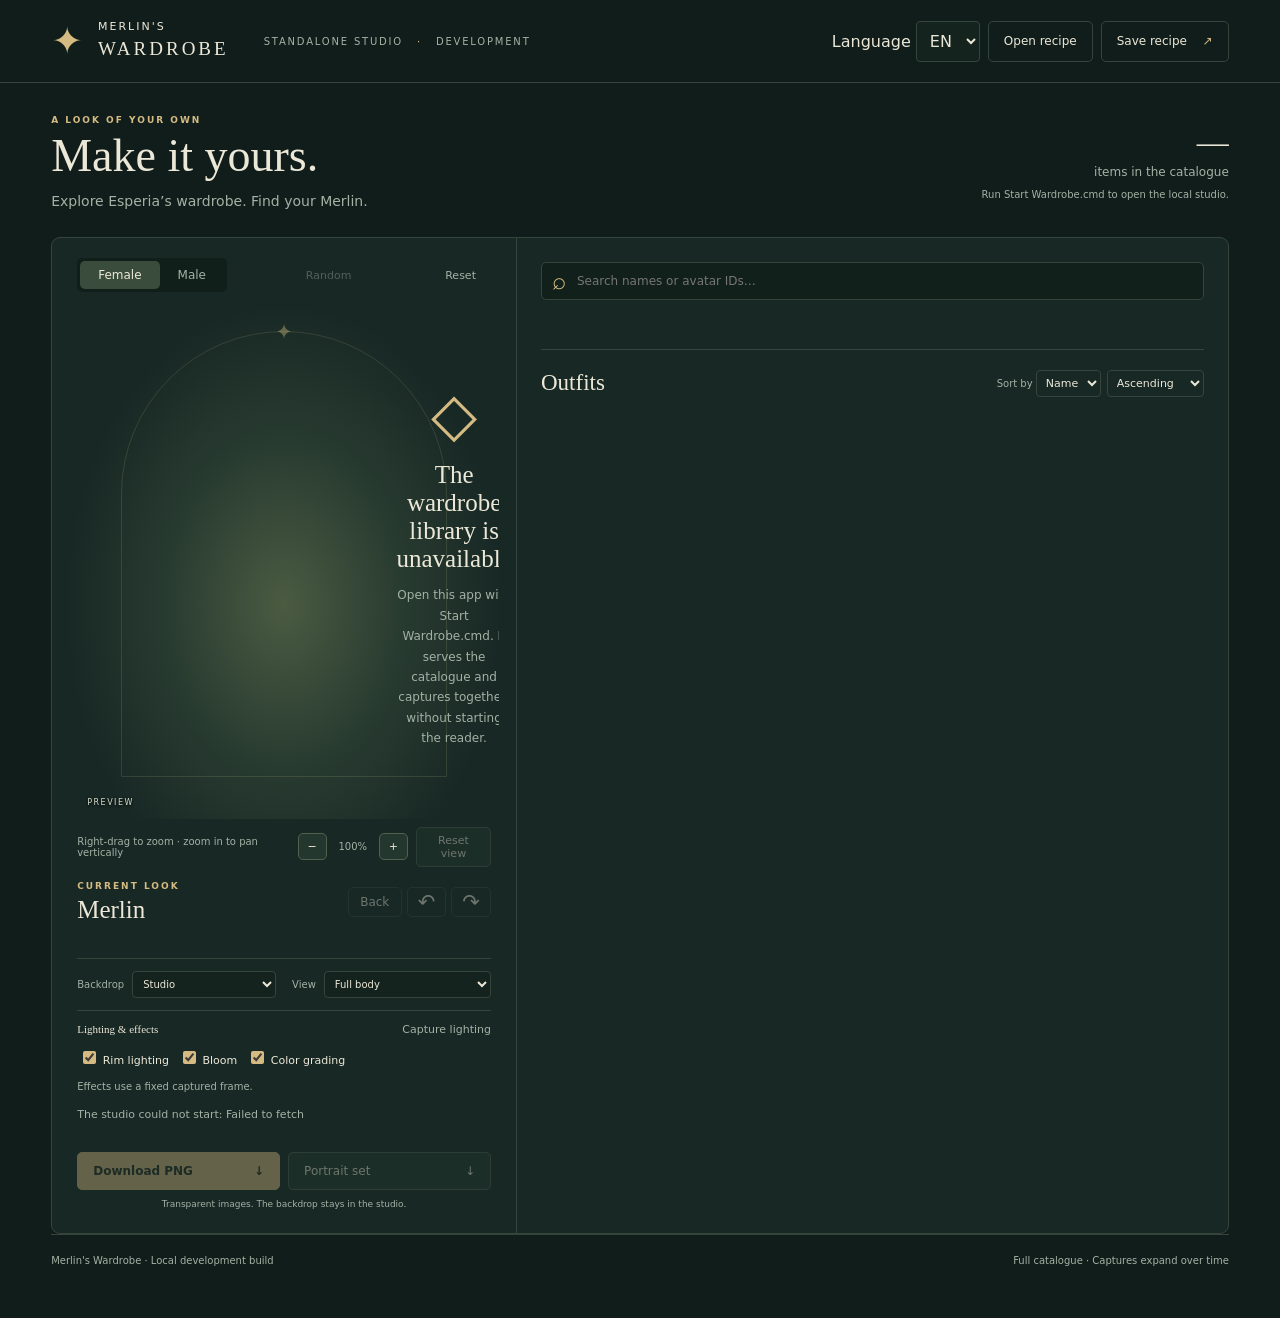
==== commit aaddff25: "Restored character media and improved UI - Restored some omitted art. - Fixed wardrobe UI. - Hid Res" ====
--- a/site/avatar_creator/index.html
+++ b/site/avatar_creator/index.html
@@ -53,7 +53,10 @@
       <div class="preview-options"><label>Backdrop <select id="backdrop"><option value="studio">Studio</option><option value="light">Light</option><option value="checker">Transparency</option></select></label><label>View <select id="framing"><option value="full">Full body</option><option value="portrait">Portrait</option></select></label></div>
       <label id="fit-control" class="fit-control" hidden>Layer order <select id="clothing-fit" aria-label="Layer order"><option value="clothing">Outfit → Cloak → Back</option><option value="native">Original depth</option></select><small>Tail bases tuck beneath the cloak where it covers the outfit.</small></label>
       <label id="hair-fit-control" class="fit-control" hidden><span><input type="checkbox" id="hair-fit" checked> Keep front hair over collars</span></label>
-      <details class="lighting"><summary>Lighting & effects <span id="lighting-caption">Capture lighting</span></summary><fieldset id="light-controls"><label><input type="checkbox" id="rim" checked> Rim lighting</label><label><input type="checkbox" id="bloom" checked> Bloom</label><label><input type="checkbox" id="grade" checked> Color grading</label></fieldset><p id="light-note">Effects use a fixed captured frame.</p></details>
+      <section class="lighting" aria-labelledby="lighting-title">
+        <div class="lighting-header"><h3 id="lighting-title">Lighting &amp; effects</h3><span id="lighting-caption">Capture lighting</span></div>
+        <fieldset id="light-controls" aria-labelledby="lighting-title"><label><input type="checkbox" id="rim" checked> Rim lighting</label><label><input type="checkbox" id="bloom" checked> Bloom</label><label><input type="checkbox" id="grade" checked> Color grading</label></fieldset><p id="light-note">Effects use a fixed captured frame.</p>
+      </section>
       <p id="preview-status" role="status" aria-live="polite">Loading catalogue…</p>
       <div class="export-row"><button id="export-png" class="primary" disabled>Download PNG <span aria-hidden="true">↓</span></button><button id="export-set" disabled>Portrait set <span aria-hidden="true">↓</span></button></div><small class="export-hint">Transparent images. The backdrop stays in the studio.</small>
     </section>
--- a/site/avatar_creator/studio.css
+++ b/site/avatar_creator/studio.css
@@ -1,5 +1,5 @@
 
-:root{color-scheme:dark;--bg:#111d1b;--panel:#182825;--line:#35453c;--text:#ece8d8;--muted:#a3b2a5;--gold:#d5bb82;--green:#b8ceb5;--ink:#1a2821;font-family:Segoe UI,system-ui,sans-serif}*{box-sizing:border-box}body{margin:0;background:var(--bg);color:var(--text)}button,input,select{font:inherit}button,a,input,select{touch-action:manipulation}button{border:1px solid #506150;border-radius:5px;color:var(--text);background:#24372e;cursor:pointer;padding:11px 15px;transition:background .15s,border-color .15s}button:hover{background:#344b3d;border-color:var(--gold)}button:disabled{cursor:not-allowed;opacity:.4}button:focus-visible,input:focus-visible,select:focus-visible,a:focus-visible{outline:2px solid var(--gold);outline-offset:3px}input,select{background:#14231e;border:1px solid var(--line);color:var(--text);border-radius:4px;padding:9px}input[type=checkbox]{accent-color:var(--gold)}a{color:inherit}h1,h2,h3,p{margin:0}h1,h2,h3{font-family:Georgia,'Times New Roman',serif;font-weight:400}h1{font-size:46px;line-height:1.15;margin:5px 0 10px}h2{font-size:25px}.masthead{height:83px;padding:0 4%;border-bottom:1px solid var(--line);display:flex;align-items:center;gap:35px}.brand{display:flex;align-items:center;gap:13px;text-decoration:none;font-size:11px;letter-spacing:2px;line-height:1.5}.brand b{display:block;font-family:Georgia,serif;font-size:19px;letter-spacing:3px;font-weight:400}.brand-mark{font-size:38px;color:var(--gold)}.edition{font-size:10px;letter-spacing:1.8px;color:var(--muted)}.edition span{color:var(--gold);padding:0 9px}.header-actions{margin-left:auto;display:flex;gap:8px}.quiet{background:none;border-color:var(--line);font-size:12px}.quiet span{margin-left:12px;color:var(--gold)}main{max-width:1540px;margin:0 auto;padding:32px 4%}.intro{display:flex;justify-content:space-between;align-items:center;padding-bottom:28px}.intro>div>p:last-child{font-size:14px;color:var(--muted)}.overline{font-size:9px;font-weight:600;letter-spacing:2px;color:var(--gold)}.catalogue-stats{text-align:right;display:flex;flex-direction:column;gap:4px;font-size:12px;color:var(--muted)}.catalogue-stats strong{font-family:Georgia,serif;color:var(--text);font-size:32px;font-weight:400}.catalogue-stats small{margin-top:6px;font-size:10px}.workspace{display:grid;grid-template-columns:minmax(320px,.85fr) minmax(500px,1.3fr);align-items:start;border:1px solid var(--line);border-radius:9px;overflow:hidden;background:var(--panel)}.preview-panel{padding:20px 25px 24px;border-right:1px solid var(--line);min-width:0}.preview-top{display:flex;justify-content:space-between;align-items:center}.gender-switch{display:flex;padding:3px;background:#101f1a;border-radius:5px}.gender-switch button{padding:7px 18px;background:none;border:0;font-size:12px;color:var(--muted)}.gender-switch button[aria-pressed=true]{background:#3a4c3c;color:var(--text)}.subtle{font-size:11px;background:none;border:0;color:var(--muted)}.stage{height:510px;position:relative;overflow:hidden;background:radial-gradient(ellipse at 50% 58%,#4b5b42 0%,#283b30 39%,#182825 72%);margin:16px -8px 0;display:flex;justify-content:center;align-items:center;border-radius:180px 180px 4px 4px}.stage:before{content:'';position:absolute;inset:22px 12% 42px;border:1px solid #a6ab7430;border-radius:180px 180px 0 0;pointer-events:none}.stage-decoration{position:absolute;top:11px;font-size:21px;color:#c6b77b70}.stage canvas{height:100%;width:100%;object-fit:contain;position:relative;z-index:1;transition:transform .2s}.stage.portrait canvas{transform:scale(2.65);transform-origin:50% 24%}.stage.light{background:radial-gradient(ellipse,#f3efdf,#c2cdbb)}.stage.checker{background:repeating-conic-gradient(#9da597 0% 25%,#c0c8b7 0% 50%) 50% /22px 22px}.stage-caption{position:absolute;bottom:12px;left:18px;right:18px;display:flex;justify-content:space-between;font-size:8px;letter-spacing:1.5px;color:#d4ddc9;z-index:2;pointer-events:none;text-shadow:0 1px 3px #000}.loading{position:absolute;z-index:5;top:45%;background:#14231ef0;padding:18px 22px;border-radius:7px;color:var(--gold);font-size:12px}.look-title{display:flex;align-items:center;justify-content:space-between;margin-top:10px}.look-title h2{font-size:25px;margin-top:5px}.history{display:flex;gap:5px}.history button{font-size:21px;padding:2px 10px;background:transparent;border-color:var(--line)}.poses{display:flex;gap:5px;margin:18px 0 16px}.poses button{flex:1;padding:8px 3px;font-size:10px;background:transparent;border-color:var(--line)}.poses button[aria-pressed=true]{color:var(--gold);border-color:var(--gold);background:#354333}.preview-options{display:flex;gap:16px;padding:12px 0;border-top:1px solid var(--line);font-size:10px;color:var(--muted)}.preview-options label{display:flex;align-items:center;gap:8px;flex:1}.preview-options select{min-width:0;width:100%;font-size:10px;padding:6px}.lighting{border-top:1px solid var(--line);font-size:11px;padding-top:12px}.lighting summary{cursor:pointer}.lighting summary span{float:right;color:var(--muted);font-size:9px}.lighting fieldset{border:0;display:flex;gap:10px;padding:12px 0}.lighting p{font-size:10px;line-height:1.5;color:var(--muted);margin-bottom:10px}#preview-status{font-size:11px;line-height:1.5;color:var(--muted);min-height:35px;margin:13px 0 10px}.export-row{display:flex;gap:8px}.export-row button{font-size:12px;flex:1;display:flex;justify-content:space-between}.primary{background:var(--gold);color:#233023;border-color:var(--gold);font-weight:600}.primary:hover{background:#e6d3a8;color:#15241c}.export-hint{font-size:9px;display:block;text-align:center;color:var(--muted);margin-top:9px}.wardrobe-panel{padding:24px;min-width:0}.catalogue-toolbar{display:flex;align-items:center;gap:15px}.search{display:flex;flex:1;align-items:center;background:#11201b;border:1px solid var(--line);border-radius:5px;padding:0 10px;min-width:0}.search>span{font-size:24px;color:var(--gold)}.search input{width:100%;background:transparent;border:0;padding:11px;font-size:12px;min-width:0}.ready-toggle{font-size:11px;white-space:nowrap;display:flex;align-items:center;gap:5px}#categories{display:flex;gap:6px;flex-wrap:wrap;margin:19px 0 15px}#categories button{padding:8px 12px;font-size:11px;border-color:transparent;background:transparent;color:var(--muted)}#categories button[aria-current=true]{background:#d5bb82;color:var(--ink)}#categories button[data-category=presets]{border-color:#687251;color:var(--gold)}#categories button[data-category=presets][aria-current=true]{color:var(--ink)}.selection-strip{display:flex;gap:5px;flex-wrap:wrap;padding-bottom:15px;border-bottom:1px solid var(--line)}.selection-chip{display:flex;align-items:center;gap:5px;border:1px solid #405641;background:#203527;padding:4px 8px;border-radius:3px;font-size:9px;color:#d0d9c8}.selection-chip img{width:22px;height:22px;object-fit:contain}.selection-chip .clear{border:0;background:none;padding:0 0 0 4px;font-size:14px;color:var(--muted)}.results-heading{display:flex;align-items:center;justify-content:space-between;margin:20px 0 14px}.results-heading>div{display:flex;align-items:baseline;gap:10px}.results-heading h2{font-size:23px}.results-heading span{font-size:10px;color:var(--muted)}.sort-label{font-size:10px;color:var(--muted)}.sort-label select{font-size:10px;padding:5px;background:transparent;border:0}.item-grid{display:grid;grid-template-columns:repeat(4,minmax(0,1fr));gap:10px;align-content:start;max-height:650px;overflow-y:auto;padding:2px 6px 6px 2px;scrollbar-width:thin;scrollbar-color:#607454 transparent}.item-card{position:relative;min-width:0;padding:0;overflow:hidden;background:#20322a;border:1px solid #3c4e3f;text-align:left;display:flex;flex-direction:column;min-height:157px;border-radius:6px}.item-card:hover{background:#324836}.item-card[aria-pressed=true]{border-color:var(--gold);box-shadow:0 0 0 1px var(--gold)}.item-card[aria-pressed=true]:after{content:'✓';position:absolute;right:7px;top:7px;width:19px;height:19px;border-radius:50%;background:var(--gold);color:#1c2b20;font-size:12px;text-align:center;line-height:19px}.item-art{height:105px;width:100%;display:flex;align-items:center;justify-content:center;background:radial-gradient(ellipse at 50% 65%,#68775b55,transparent 70%)}.item-art img{width:92%;height:96%;object-fit:contain}.item-card.preset .item-art{height:160px}.item-card.preset .item-art img{width:100%;height:150%;object-fit:contain;object-position:50% 10%;align-self:start}.item-card.preset .item-art{overflow:hidden}.fallback-icon{font-family:Georgia,serif;font-size:35px;color:var(--gold)}.item-name{font-size:11px;line-height:1.3;padding:6px 9px 3px;display:block;word-break:break-word}.item-state{font-size:8px;color:#b0baab;padding:0 9px 9px;display:block;margin-top:auto}.item-state.ready{color:#d4c293}.item-state.retired{color:#c9a794}.item-detail{border-top:1px solid var(--line);margin-top:17px;padding-top:15px;font-size:11px;line-height:1.6;color:var(--muted)}.item-detail strong{font-family:Georgia,serif;color:var(--text);font-size:17px;font-weight:400;display:block}.item-detail small{display:block;font-size:9px;margin-top:7px;overflow-wrap:anywhere}.item-detail .detail-meta{display:flex;gap:10px;color:var(--gold);margin:4px 0 8px;font-size:9px}.compatibility{margin-top:14px;padding:12px;background:#60442a40;border:1px solid #826744;font-size:11px;line-height:1.5;color:#dfc193}#no-items{padding:40px 10px;color:var(--muted)}#no-items h3{font-size:22px;margin-bottom:8px}#no-items p{font-size:12px}footer{border-top:1px solid var(--line);padding:20px 0;color:var(--muted);font-size:10px;display:flex;justify-content:space-between}#empty-preview{text-align:center;position:relative;z-index:3;padding:30px;max-width:330px}#empty-preview>span{font-size:60px;color:var(--gold)}#empty-preview h2{font-size:25px;margin:12px 0}#empty-preview p{font-size:12px;line-height:1.7;color:var(--muted)}#empty-preview button{margin-top:20px;font-size:11px}#toast{position:fixed;bottom:22px;left:50%;transform:translateX(-50%);z-index:30;background:var(--gold);color:var(--ink);padding:13px 24px;border-radius:6px;box-shadow:0 4px 25px #0006;max-width:90vw;font-size:12px}dialog{max-width:450px;width:90vw;background:var(--panel);border:1px solid var(--gold);border-radius:9px;color:var(--text);padding:30px}dialog::backdrop{background:#07110de0}dialog h2{font-size:30px;margin:10px 0 17px}dialog p:not(.overline){font-size:12px;line-height:1.6;color:var(--muted);margin-bottom:18px}dialog button:not(.close-dialog){width:100%;margin-top:10px}.close-dialog{position:absolute;right:8px;top:5px;border:0;background:none;font-size:23px}[hidden]{display:none!important}
+:root{color-scheme:dark;--bg:#111d1b;--panel:#182825;--line:#35453c;--text:#ece8d8;--muted:#a3b2a5;--gold:#d5bb82;--green:#b8ceb5;--ink:#1a2821;font-family:Segoe UI,system-ui,sans-serif}*{box-sizing:border-box}body{margin:0;background:var(--bg);color:var(--text)}button,input,select{font:inherit}button,a,input,select{touch-action:manipulation}button{border:1px solid #506150;border-radius:5px;color:var(--text);background:#24372e;cursor:pointer;padding:11px 15px;transition:background .15s,border-color .15s}button:hover{background:#344b3d;border-color:var(--gold)}button:disabled{cursor:not-allowed;opacity:.4}button:focus-visible,input:focus-visible,select:focus-visible,a:focus-visible{outline:2px solid var(--gold);outline-offset:3px}input,select{background:#14231e;border:1px solid var(--line);color:var(--text);border-radius:4px;padding:9px}input[type=checkbox]{accent-color:var(--gold)}a{color:inherit}h1,h2,h3,p{margin:0}h1,h2,h3{font-family:Georgia,'Times New Roman',serif;font-weight:400}h1{font-size:46px;line-height:1.15;margin:5px 0 10px}h2{font-size:25px}.masthead{height:83px;padding:0 4%;border-bottom:1px solid var(--line);display:flex;align-items:center;gap:35px}.brand{display:flex;align-items:center;gap:13px;text-decoration:none;font-size:11px;letter-spacing:2px;line-height:1.5}.brand b{display:block;font-family:Georgia,serif;font-size:19px;letter-spacing:3px;font-weight:400}.brand-mark{font-size:38px;color:var(--gold)}.edition{font-size:10px;letter-spacing:1.8px;color:var(--muted)}.edition span{color:var(--gold);padding:0 9px}.header-actions{margin-left:auto;display:flex;gap:8px}.quiet{background:none;border-color:var(--line);font-size:12px}.quiet span{margin-left:12px;color:var(--gold)}main{max-width:1540px;margin:0 auto;padding:32px 4%}.intro{display:flex;justify-content:space-between;align-items:center;padding-bottom:28px}.intro>div>p:last-child{font-size:14px;color:var(--muted)}.overline{font-size:9px;font-weight:600;letter-spacing:2px;color:var(--gold)}.catalogue-stats{text-align:right;display:flex;flex-direction:column;gap:4px;font-size:12px;color:var(--muted)}.catalogue-stats strong{font-family:Georgia,serif;color:var(--text);font-size:32px;font-weight:400}.catalogue-stats small{margin-top:6px;font-size:10px}.workspace{display:grid;grid-template-columns:minmax(320px,.85fr) minmax(500px,1.3fr);align-items:start;border:1px solid var(--line);border-radius:9px;overflow:hidden;background:var(--panel)}.preview-panel{padding:20px 25px 24px;border-right:1px solid var(--line);min-width:0}.preview-top{display:flex;justify-content:space-between;align-items:center}.gender-switch{display:flex;padding:3px;background:#101f1a;border-radius:5px}.gender-switch button{padding:7px 18px;background:none;border:0;font-size:12px;color:var(--muted)}.gender-switch button[aria-pressed=true]{background:#3a4c3c;color:var(--text)}.subtle{font-size:11px;background:none;border:0;color:var(--muted)}.stage{height:510px;position:relative;overflow:hidden;margin:16px -8px 0;display:flex;justify-content:center;align-items:center;border-radius:180px 180px 4px 4px}.stage:before{content:'';position:absolute;inset:22px 12% 42px;border:1px solid #a6ab7430;border-radius:180px 180px 0 0;pointer-events:none}.stage-decoration{position:absolute;top:11px;font-size:21px;color:#c6b77b70}.stage canvas{height:100%;width:100%;object-fit:contain;position:relative;z-index:1;transition:transform .2s}.stage.portrait canvas{transform:scale(2.65);transform-origin:50% 24%}.stage,[data-backdrop=studio]{background:radial-gradient(ellipse at 50% 58%,#4b5b42 0%,#283b30 39%,#182825 72%)}.stage.light,[data-backdrop=light]{background:radial-gradient(ellipse,#f3efdf,#c2cdbb)}.stage.checker,[data-backdrop=checker]{background:repeating-conic-gradient(#9da597 0% 25%,#c0c8b7 0% 50%) 50% /22px 22px}.stage-caption{position:absolute;bottom:12px;left:18px;right:18px;display:flex;justify-content:space-between;font-size:8px;letter-spacing:1.5px;color:#d4ddc9;z-index:2;pointer-events:none;text-shadow:0 1px 3px #000}.loading{position:absolute;z-index:5;top:45%;background:#14231ef0;padding:18px 22px;border-radius:7px;color:var(--gold);font-size:12px}.look-title{display:flex;align-items:center;justify-content:space-between;margin-top:10px}.look-title h2{font-size:25px;margin-top:5px}.history{display:flex;gap:5px}.history button{font-size:21px;padding:2px 10px;background:transparent;border-color:var(--line)}.poses{display:flex;gap:5px;margin:18px 0 16px}.poses button{flex:1;padding:8px 3px;font-size:10px;background:transparent;border-color:var(--line)}.poses button[aria-pressed=true]{color:var(--gold);border-color:var(--gold);background:#354333}.preview-options{display:flex;gap:16px;padding:12px 0;border-top:1px solid var(--line);font-size:10px;color:var(--muted)}.preview-options label{display:flex;align-items:center;gap:8px;flex:1}.preview-options select{min-width:0;width:100%;font-size:10px;padding:6px}.lighting{border-top:1px solid var(--line);font-size:11px;padding-top:12px}.lighting-header{display:flex;align-items:baseline;justify-content:space-between;gap:8px;flex-wrap:wrap}.lighting-header h3{margin:0;font-size:inherit}.lighting-header span{color:var(--muted)}.lighting fieldset{border:0;display:flex;gap:10px;padding:12px 0}.lighting p{font-size:10px;line-height:1.5;color:var(--muted);margin-bottom:10px}#preview-status{font-size:11px;line-height:1.5;color:var(--muted);min-height:35px;margin:13px 0 10px}.export-row{display:flex;gap:8px}.export-row button{font-size:12px;flex:1;display:flex;justify-content:space-between}.primary{background:var(--gold);color:#233023;border-color:var(--gold);font-weight:600}.primary:hover{background:#e6d3a8;color:#15241c}.export-hint{font-size:9px;display:block;text-align:center;color:var(--muted);margin-top:9px}.wardrobe-panel{padding:24px;min-width:0}.catalogue-toolbar{display:flex;align-items:center;gap:15px}.search{display:flex;flex:1;align-items:center;background:#11201b;border:1px solid var(--line);border-radius:5px;padding:0 10px;min-width:0}.search>span{font-size:24px;color:var(--gold)}.search input{width:100%;background:transparent;border:0;padding:11px;font-size:12px;min-width:0}.ready-toggle{font-size:11px;white-space:nowrap;display:flex;align-items:center;gap:5px}#categories{display:flex;gap:6px;flex-wrap:wrap;margin:19px 0 15px}#categories button{padding:8px 12px;font-size:11px;border-color:transparent;background:transparent;color:var(--muted)}#categories button[aria-current=true]{background:#d5bb82;color:var(--ink)}#categories button[data-category=presets]{border-color:#687251;color:var(--gold)}#categories button[data-category=presets][aria-current=true]{color:var(--ink)}.selection-strip{display:flex;gap:5px;flex-wrap:wrap;padding-bottom:15px;border-bottom:1px solid var(--line)}.selection-chip{display:flex;align-items:center;gap:5px;border:1px solid #405641;background:#203527;padding:4px 8px;border-radius:3px;font-size:9px;color:#d0d9c8}.selection-chip img{width:22px;height:22px;object-fit:contain}.selection-chip .clear{border:0;background:none;padding:0 0 0 4px;font-size:14px;color:var(--muted)}.results-heading{display:flex;align-items:center;justify-content:space-between;margin:20px 0 14px}.results-heading>div{display:flex;align-items:baseline;gap:10px}.results-heading h2{font-size:23px}.results-heading span{font-size:10px;color:var(--muted)}.sort-label{font-size:10px;color:var(--muted)}.sort-label select{font-size:10px;padding:5px;background:transparent;border:0}.item-grid{display:grid;grid-template-columns:repeat(4,minmax(0,1fr));gap:10px;align-content:start;max-height:650px;overflow-y:auto;padding:2px 6px 6px 2px;scrollbar-width:thin;scrollbar-color:#607454 transparent}.item-card{position:relative;min-width:0;padding:0;overflow:hidden;background:#20322a;border:1px solid #3c4e3f;text-align:left;display:flex;flex-direction:column;min-height:157px;border-radius:6px}.item-card:hover{background:#324836}.item-card[aria-pressed=true]{border-color:var(--gold);box-shadow:0 0 0 1px var(--gold)}.item-card[aria-pressed=true]:after{content:'✓';position:absolute;right:7px;top:7px;width:19px;height:19px;border-radius:50%;background:var(--gold);color:#1c2b20;font-size:12px;text-align:center;line-height:19px}.item-art{height:105px;width:100%;display:flex;align-items:center;justify-content:center;background:radial-gradient(ellipse at 50% 65%,#68775b55,transparent 70%)}.item-art img{width:92%;height:96%;object-fit:contain}.item-card.preset .item-art{height:160px}.item-card.preset .item-art img{width:100%;height:150%;object-fit:contain;object-position:50% 10%;align-self:start}.item-card.preset .item-art{overflow:hidden}.fallback-icon{font-family:Georgia,serif;font-size:35px;color:var(--gold)}.item-name{font-size:11px;line-height:1.3;padding:6px 9px 3px;display:block;word-break:break-word}.item-state{font-size:8px;color:#b0baab;padding:0 9px 9px;display:block;margin-top:auto}.item-state.ready{color:#d4c293}.item-state.retired{color:#c9a794}.item-detail{border-top:1px solid var(--line);margin-top:17px;padding-top:15px;font-size:11px;line-height:1.6;color:var(--muted)}.item-detail strong{font-family:Georgia,serif;color:var(--text);font-size:17px;font-weight:400;display:block}.item-detail small{display:block;font-size:9px;margin-top:7px;overflow-wrap:anywhere}.item-detail .detail-meta{display:flex;gap:10px;color:var(--gold);margin:4px 0 8px;font-size:9px}.compatibility{margin-top:14px;padding:12px;background:#60442a40;border:1px solid #826744;font-size:11px;line-height:1.5;color:#dfc193}#no-items{padding:40px 10px;color:var(--muted)}#no-items h3{font-size:22px;margin-bottom:8px}#no-items p{font-size:12px}footer{border-top:1px solid var(--line);padding:20px 0;color:var(--muted);font-size:10px;display:flex;justify-content:space-between}#empty-preview{text-align:center;position:relative;z-index:3;padding:30px;max-width:330px}#empty-preview>span{font-size:60px;color:var(--gold)}#empty-preview h2{font-size:25px;margin:12px 0}#empty-preview p{font-size:12px;line-height:1.7;color:var(--muted)}#empty-preview button{margin-top:20px;font-size:11px}#toast{position:fixed;bottom:22px;left:50%;transform:translateX(-50%);z-index:30;background:var(--gold);color:var(--ink);padding:13px 24px;border-radius:6px;box-shadow:0 4px 25px #0006;max-width:90vw;font-size:12px}dialog{max-width:450px;width:90vw;background:var(--panel);border:1px solid var(--gold);border-radius:9px;color:var(--text);padding:30px}dialog::backdrop{background:#07110de0}dialog h2{font-size:30px;margin:10px 0 17px}dialog p:not(.overline){font-size:12px;line-height:1.6;color:var(--muted);margin-bottom:18px}dialog button:not(.close-dialog){width:100%;margin-top:10px}.close-dialog{position:absolute;right:8px;top:5px;border:0;background:none;font-size:23px}[hidden]{display:none!important}
 @media(min-width:1450px){.stage{height:590px}.item-grid{max-height:740px}}
 @media(max-width:1100px){.workspace{grid-template-columns:minmax(300px,.8fr) minmax(380px,1fr)}.item-grid{grid-template-columns:repeat(3,minmax(0,1fr))}.wardrobe-panel{padding:20px 15px}.preview-panel{padding:20px 16px}.edition{display:none}.ready-toggle{font-size:10px}.catalogue-toolbar{gap:8px}.stage{height:470px}}
 @media(max-width:760px){main{padding:24px 4%}.masthead{height:70px;gap:10px}.brand{font-size:8px;letter-spacing:1px}.brand b{font-size:14px;letter-spacing:2px}.brand-mark{font-size:28px}.header-actions{gap:5px}.quiet{font-size:10px;padding:8px}.quiet span{display:none}h1{font-size:36px}.intro{gap:10px}.intro>div>p:last-child{font-size:12px;max-width:190px;line-height:1.6}.catalogue-stats strong{font-size:26px}.catalogue-stats{font-size:9px;max-width:135px}.catalogue-stats small{font-size:9px;line-height:1.6}.workspace{display:block}.preview-panel{border-right:0;border-bottom:1px solid var(--line)}.stage{height:420px;max-width:400px;margin:12px auto 0}.look-title{margin-top:4px}.wardrobe-panel{padding:20px 15px}.item-grid{grid-template-columns:repeat(3,minmax(0,1fr));max-height:650px}.catalogue-toolbar{flex-wrap:wrap}.search{min-width:180px}#categories{gap:3px}#categories button{font-size:10px;padding:8px}.ready-toggle{font-size:11px}.sort-label{font-size:9px}.sort-label select{max-width:125px}.results-heading h2{font-size:21px}footer{gap:15px;font-size:9px;line-height:1.6}.item-art{height:95px}.item-card{min-height:148px}.item-name{font-size:10px}}
@@ -39,7 +39,8 @@
 .reader-embedded .item-state{color:var(--muted)}
 .reader-embedded .item-state.ready{color:var(--success)}
 .reader-embedded .item-art{background:radial-gradient(ellipse at 50% 65%,rgba(var(--accent-rgb),.14),transparent 70%)}
-.reader-embedded .stage:not(.checker):not(.light){background:radial-gradient(ellipse,var(--control-hover),var(--surface-low));border-radius:6px}
+.reader-embedded .stage:not(.checker):not(.light){border-radius:6px}
+.reader-embedded .stage:not(.checker):not(.light),.reader-embedded [data-backdrop=studio]{background:radial-gradient(ellipse,var(--control-hover),var(--surface-low))}
 .reader-embedded .stage::before,.reader-embedded .stage-decoration{display:none}
 .reader-embedded :is(.loading,dialog){background:var(--panel-strong);color:var(--ink);border-color:var(--line)}
 .results-heading{flex-wrap:wrap;gap:8px}
--- a/site/avatar_creator/backgrounds.css
+++ b/site/avatar_creator/backgrounds.css
@@ -1,4 +1,4 @@
-#options .background-choices {display:grid;grid-template-columns:repeat(auto-fit,minmax(90px,1fr));gap:8px}
-#options .background-choices button {min-width:0;white-space:normal;padding:7px;font-size:12px;line-height:1.3}
-#options .background-choices button img {display:block;width:100%;height:54px;object-fit:cover;border-radius:3px;margin-bottom:5px}
+#options .background-choices {display:grid;align-items:stretch;grid-auto-rows:1fr;grid-template-columns:repeat(auto-fit,minmax(90px,1fr));gap:8px}
+#options .background-choices button {display:flex;flex-direction:column;align-items:stretch;min-width:0;white-space:normal;padding:7px;font-size:12px;line-height:1.3}
+#options .background-choices .background-preview {display:block;flex:none;width:100%;height:54px;object-fit:cover;border-radius:3px;margin-bottom:5px}
 #options .background-choices button[aria-pressed=true] {background:var(--accent,#d5bb82);color:var(--accent-ink,#171511);border-color:var(--accent,#d5bb82)}
